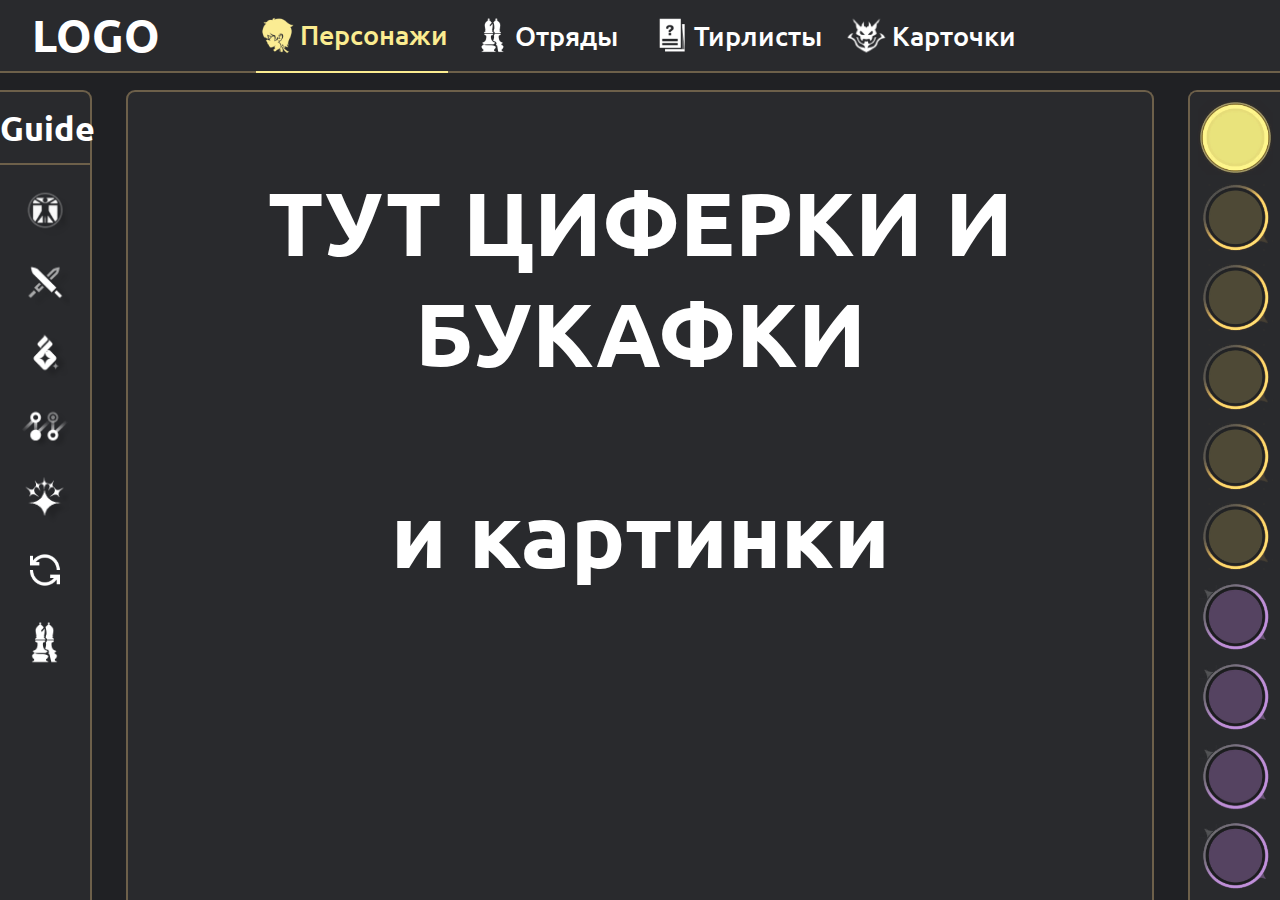
==== cameliya.html @ 07efa01b "Add files via upload" ====
<!DOCTYPE html>
<html lang="ru">
<head>
	<meta charset="UTF-8">
	<meta name="viewport" content="width=device-width, initial-scale=1.0">
	<link rel="stylesheet" href="css/styles.css">
	<title>GOIDA - Characters</title>
</head>
<body>
	<header>
		<div class="header">
			<div class="logo"><h1><a href="index.html">LOGO</a></h1></div>
			<div class="navbar">
			<a href="characters.html" style="color: #FBEC90; margin-top: 0.2vh;
	border-bottom: 0.3vh solid #FBEC90;"><img style="width: 23%; filter: brightness(0) saturate(100%) invert(93%) sepia(58%) saturate(476%) hue-rotate(335deg) brightness(98%) contrast(101%);" src="media/icon/characters.png" alt="">Персонажи</a>
			<a href=""><img style="width: 23%;" src="media/icon/team.png" alt="">Отряды</a>
			<a href=""><img style="width: 23%;" src="media/icon/tier2.png" alt="">Тирлисты</a>
			<a href=""><img style="width: 27%;" src="media/icon/card.png" alt="">Карточки</a>
			</div>
			<div class="links">
			<a target="_blank" href="https://t.me/todaykilya"><img src="https://cdn-icons-png.flaticon.com/128/2111/2111646.png" alt=""></a>
			<a target="_blank" href="https://www.youtube.com/@KazuALL"><img src="https://cdn-icons-png.flaticon.com/128/1384/1384060.png" alt=""></a>
			<a target="_blank" href="https://www.twitch.tv/kazu477"><img src="https://cdn-icons-png.flaticon.com/128/2111/2111668.png" alt=""></a>
			<a target="_blank" href="https://live.vkplay.ru/kazu.all"><img src="https://vkplay.ru/hotbox/showcase/gamelocale/gc_waitplay/7077e66a-56d3-4643-b8ed-37d3e1381aca.png" alt=""></a>
		</div>
		</div>
		
		
		
	</header>
	<main2>
		<div class="right-menu">
			<div class="guide"><h2>Guide</h2></div>
			<div class="sidebar-guide">
				<p style="margin-top: 1vh;"><img src="media/icon/rewiew.png" style="" alt=""></p>
				<p><img src="media/icon/weapon.png" alt=""></p>
				<p><img src="media/icon/echo.png" alt=""></p>
				<p><img src="media/icon/skills.png" alt=""></p>
				<p><img src="media/icon/chains.png" alt=""></p>
				<p><img src="media/icon/rotate.png" alt=""></p>
				<p><img style="" src="media/icon/team.png" alt=""></p>
			</div></div>
		</div>
		<div class="main">
			<h2 style="color: white;
			font-size: 10vh;">ТУТ ЦИФЕРКИ И БУКАФКИ<p>и картинки</p></h2>
			
		</div>
		<div class="left-menu">
			<a class="gold" href="cameliya.html" style="margin-top: 8%;"><img src="media/ring/ringselgold.png" alt=""></a>
			<a class="gold" href="character1s.html"><img src="media/ring/ringnorgold.png" alt=""></a>
			<a class="gold" href="character1s.html"><img src="media/ring/ringnorgold.png" alt=""></a>
			<a class="gold" href="character1s.html"><img src="media/ring/ringnorgold.png" alt=""></a>
			<a class="gold" href="character1s.html"><img src="media/ring/ringnorgold.png" alt=""></a>
			<a class="gold" href="character1s.html"><img src="media/ring/ringnorgold.png" alt=""></a>
			<a class="fiol" href="character1s.html"><img src="media/ring/ringnorfiol.png" alt=""></a>
			<a class="fiol" href="character1s.html"><img src="media/ring/ringnorfiol.png" alt=""></a>
			<a class="fiol" href="character1s.html"><img src="media/ring/ringnorfiol.png" alt=""></a>
			<a class="fiol" href="character1s.html"><img src="media/ring/ringnorfiol.png" alt=""></a>
			<a class="fiol" href="character1s.html"><img src="media/ring/ringnorfiol.png" alt=""></a>
			<a class="fiol" href="character1s.html"><img src="media/ring/ringnorfiol.png" alt=""></a>
			</div>
	</main2>
	<section></section>
</body>
</html>
---- css/styles.css ----
@import url('https://fonts.googleapis.com/css2?family=Playwrite+DE+Grund:wght@100..400&family=Ubuntu:ital,wght@0,300;0,400;0,500;0,700;1,300;1,400;1,500;1,700&display=swap');

body::-webkit-scrollbar {
    width: 0.8vw; 
    height: 100vh;
    background-color: #292a2d;
    border-left: 0.3vh solid #6d604a;

}

body::-webkit-scrollbar-thumb {
	width: ;
	height: 1vh;
    background-color: #202124; 
    border-radius: 1vh; 
    border: 0.3vh solid #6D604A;
}

.left-menu::-webkit-scrollbar {
    width: 0.4vw; 
    height: 100vh;
}

.left-menu::-webkit-scrollbar-thumb {
    background-color: #292a2d; 
    border-radius: 1vh; 
    border: 0.3vh solid #6D604A;
}

body {
	padding: 0;
	margin: 0;
	background-color: #202124;
	display: flex;
	flex-direction: column;
	align-items: center;
	overflow-x: hidden;
	font-family: 'ubuntu';

	}

header {
	width: 100vw;
	height: 8vh;
	color: white;
	display: flex;
	flex-direction: row;
	align-items: center;
	text-align: center;
	justify-content: space-between;
}

.header {
	background-color: #292a2d;
	width: 100%;
	height: 100%;
	display: flex;
	flex-direction: row;
	justify-content: space-between;
	border-bottom: 0.3vh solid #6d604a;
	align-items: center;
}

.logo {
	width: 15%;
}

.logo a {
	text-decoration: none;
	color:white;
}


.navbar {
	display: flex;
	justify-content: space-evenly;
	align-items: center;
	width: 60%;
	height: 100%;
}

.navbar > a{
	text-decoration: none;
	color: white;
	font-size: 3vh;
	font-weight: 500;
  	width: 25%;
  	height: 100%;
  	display: flex;
  	align-items: center;
  	justify-content: center;

}

.navbar > a:hover {
	margin-top: 0.2vh;
	border-bottom: 0.3vh solid #FBEC90;
	background-color: #6d604aba;
	height: 100%;
	width: 25%;
	transition: background-color 0.2s ease-in-out;
}




.links {
	width: 15%;
	height: 100%;
	display: flex;
	justify-content: space-evenly;
	align-items: center;

}

.links > a > img {
	height: 5vh;
}


h1 {
	margin: 0;
	font-size: 5vh;
}

main {
	width: 100vw;
	height: 100vh;
	display: flex;
	justify-content: center;


}

main2 {
	width: 100vw;
	height: 89.8vh;
	display: flex;
	justify-content: space-between;


}

.left-menu {
	width: 7%;
	height: 100%;
	background-color: #292a2d;
	margin-top: 2vh;
	border-top: 0.3vh solid #6d604a;
	border-left: 0.3vh solid #6d604a;
	border-radius: 1vh 0 0 0vh;
	display: flex;
	flex-direction: column;
	align-items: center;
	overflow-y: scroll;
	


}


.left-menu img{
	width: 100%;
}

.fiol {
	background: url(/media/ring/ringnorfiol.png);
	background-size: 100%;
	width: 6vw;
	height: 12vh;
	position: relative;
}

.gold {
	background: url(media/ring/ringnorgold.png);

	background-size: 100%;
	width: 6vw;
	height: 12vh;
	position: relative;
}

.gold:hover {
	background: url(/media/ring/ringholdgold.png);
	background-size: 100%;
}

.fiol:hover {
	background: url(/media/ring/ringholdfiol.png);
	background-size: 100%;
}


.right-menu {
	width: 7%;
	height: 100%;
	background-color: #292a2d;
	margin-top: 2vh;
	border-top: 0.3vh solid #6d604a;
	border-right: 0.3vh solid #6d604a;
	border-radius: 0 1vh 0 0;
	flex-direction: column;
	text-align: center;

}

.guide {
	color: white;
	font-size: 2.5vh;
	border-bottom: 0.3vh solid #6d604a;

}

.guide > h2 {
	margin: 1.5vh 0 1.5vh 0;
}





.sidebar-guide {
	display: flex;
	flex-direction: column;
	align-items: center;

}

.sidebar-guide > p {
	margin: 0;
	color: white;
	width: 100%;
	height: 8vh;
	user-select: none;
    display: flex;
    align-items: center;
    justify-content: center;
}

.sidebar-guide > p > img {
	width: 4vw;	
}

.sidebar-guide > p:hover {
	border-right: 0.3vh solid #FBEC90;
	background-color: #6d604aba;
	transition: background-color 0.2s ease-in-out;
}


.bg > img{
	z-index: 0;
	position: absolute;
	filter: grayscale(100%);
}

.main {
	z-index: 1;
	margin-top: 2vh;
	width: 80%;
	height: 100%;
	background-color: #292a2d;
	border: 0.3vh solid #6D604A;
	border-bottom: none;
	border-radius: 1vh 1vh 0 0;
	display: flex;
	text-align: center;
	flex-direction: row;
	justify-content: center;
}

.wrapper {
	z-index: 1;
	margin-top: 2vh;
	width: 70%;
	height: 100%;
	background-color: #292a2d;
	border: 0.3vh solid #6D604A;
	border-bottom: none;
	border-radius: 1vh 1vh 0 0;
	display: flex;
	text-align: center;
	flex-direction: row;
	justify-content: center;
}

.wrap {
	margin-top: 5%;
	display: flex;
	flex-wrap: wrap;
	justify-content: space-evenly;
	width: 90%;
	height: 100%;
	gap: 3%;
	align-content: flex-start
}

.main > p1 {
	color: white;
	font-size: 2vh;
	padding: 0 2vh 0 2vh;
}

img { 
	pointer-events: none; 
	user-select: none;
}

.resonator {
	width: 13%;
	height: 22%;
	border: 0.3vh solid #6D604A;
	border-radius: 1vh;
	display: flex;
	overflow: hidden;
	justify-content: center;



}

.resonator a > img {
	position: relative;
	width: 100%;
}

button {

}

#playButton {
	cursor: pointer;
	background-color: #292a2d;
	border: none;
	width: 100%;
	height: 100%;

 	 background-image: url('/media/card/cameliya.png');
  	background-size: cover;
}
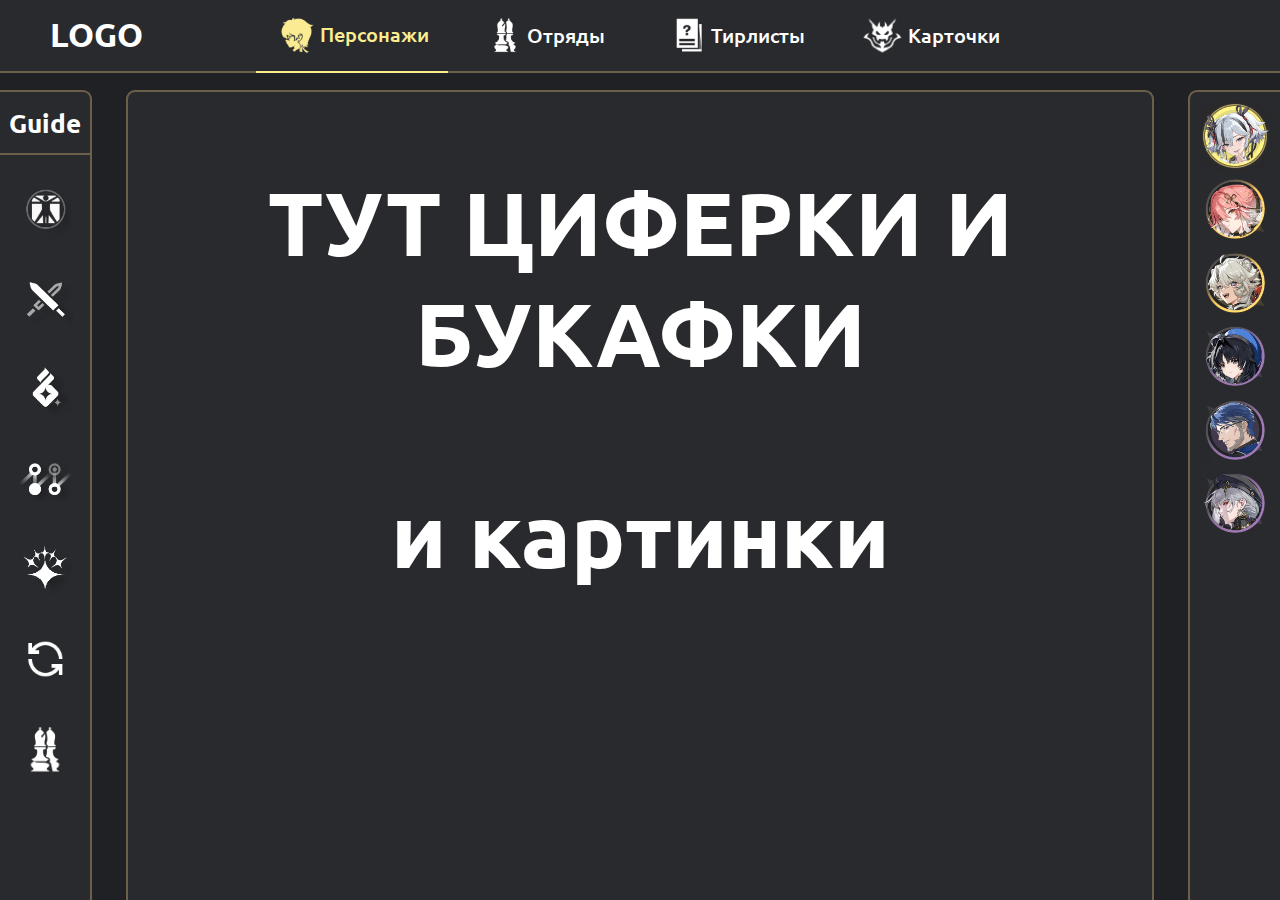
==== commit 37d32ead: "Add files via upload" ====
--- a/cameliya.html
+++ b/cameliya.html
@@ -13,9 +13,9 @@
 			<div class="navbar">
 			<a href="characters.html" style="color: #FBEC90; margin-top: 0.2vh;
 	border-bottom: 0.3vh solid #FBEC90;"><img style="width: 23%; filter: brightness(0) saturate(100%) invert(93%) sepia(58%) saturate(476%) hue-rotate(335deg) brightness(98%) contrast(101%);" src="media/icon/characters.png" alt="">Персонажи</a>
-			<a href=""><img style="width: 23%;" src="media/icon/team.png" alt="">Отряды</a>
-			<a href=""><img style="width: 23%;" src="media/icon/tier2.png" alt="">Тирлисты</a>
-			<a href=""><img style="width: 27%;" src="media/icon/card.png" alt="">Карточки</a>
+			<a href="team.html"><img style="width: 23%;" src="media/icon/team.png" alt="">Отряды</a>
+			<a href="tierlist.html"><img style="width: 23%;" src="media/icon/tier2.png" alt="">Тирлисты</a>
+			<a href="card.html"><img style="width: 27%;" src="media/icon/card.png" alt="">Карточки</a>
 			</div>
 			<div class="links">
 			<a target="_blank" href="https://t.me/todaykilya"><img src="https://cdn-icons-png.flaticon.com/128/2111/2111646.png" alt=""></a>
@@ -47,18 +47,12 @@
 			
 		</div>
 		<div class="left-menu">
-			<a class="gold" href="cameliya.html" style="margin-top: 8%;"><img src="media/ring/ringselgold.png" alt=""></a>
-			<a class="gold" href="character1s.html"><img src="media/ring/ringnorgold.png" alt=""></a>
-			<a class="gold" href="character1s.html"><img src="media/ring/ringnorgold.png" alt=""></a>
-			<a class="gold" href="character1s.html"><img src="media/ring/ringnorgold.png" alt=""></a>
-			<a class="gold" href="character1s.html"><img src="media/ring/ringnorgold.png" alt=""></a>
-			<a class="gold" href="character1s.html"><img src="media/ring/ringnorgold.png" alt=""></a>
-			<a class="fiol" href="character1s.html"><img src="media/ring/ringnorfiol.png" alt=""></a>
-			<a class="fiol" href="character1s.html"><img src="media/ring/ringnorfiol.png" alt=""></a>
-			<a class="fiol" href="character1s.html"><img src="media/ring/ringnorfiol.png" alt=""></a>
-			<a class="fiol" href="character1s.html"><img src="media/ring/ringnorfiol.png" alt=""></a>
-			<a class="fiol" href="character1s.html"><img src="media/ring/ringnorfiol.png" alt=""></a>
-			<a class="fiol" href="character1s.html"><img src="media/ring/ringnorfiol.png" alt=""></a>
+			<a class="gold" style="margin-top: 1vh; background-image: url(/media/ring/ringselgold.png);" href=""><img src="media/iconring/cameliya.png" alt=""></a>
+			<a class="gold"  href=""><img src="media/iconring/changli.png" alt=""></a>
+			<a class="gold"  href=""><img src="media/iconring/furry.png" alt=""></a>
+			<a class="fiol"  href=""><img src="media/iconring/yana.png" alt=""></a>
+			<a class="fiol"  href=""><img src="media/iconring/ded.png" alt=""></a>
+			<a class="fiol"  href=""><img src="media/iconring/sanhua.png" alt=""></a>
 			</div>
 	</main2>
 	<section></section>
--- a/css/styles.css
+++ b/css/styles.css
@@ -1,16 +1,15 @@
 @import url('https://fonts.googleapis.com/css2?family=Playwrite+DE+Grund:wght@100..400&family=Ubuntu:ital,wght@0,300;0,400;0,500;0,700;1,300;1,400;1,500;1,700&display=swap');
 
 body::-webkit-scrollbar {
-    width: 0.8vw; 
-    height: 100vh;
+
     background-color: #292a2d;
     border-left: 0.3vh solid #6d604a;
 
 }
 
 body::-webkit-scrollbar-thumb {
-	width: ;
-	height: 1vh;
+
+
     background-color: #202124; 
     border-radius: 1vh; 
     border: 0.3vh solid #6D604A;
@@ -63,11 +62,23 @@
 
 .logo {
 	width: 15%;
-}
+	height: 100%;
+	h1 {
+		display: flex;
+		width: 100%;
+		height: 100%;
+		justify-content: center;
+		align-items: center;
+
+	}
+}
+
+
 
 .logo a {
 	text-decoration: none;
-	color:white;
+	color: white;
+	font-size: 2.6vw;
 }
 
 
@@ -82,7 +93,7 @@
 .navbar > a{
 	text-decoration: none;
 	color: white;
-	font-size: 3vh;
+	font-size: 1.6vw;
 	font-weight: 500;
   	width: 25%;
   	height: 100%;
@@ -114,7 +125,7 @@
 }
 
 .links > a > img {
-	height: 5vh;
+	width: 5vh;
 }
 
 
@@ -158,36 +169,45 @@
 
 }
 
-
-.left-menu img{
-	width: 100%;
-}
-
 .fiol {
-	background: url(/media/ring/ringnorfiol.png);
-	background-size: 100%;
-	width: 6vw;
-	height: 12vh;
-	position: relative;
+	width: 5.5vw;
+	background-image: url(/media/ring/ringnorfiol.png);
+	background-size: contain;
+	background-repeat: no-repeat;
+    text-align: center;
+    overflow: hidden;
+	img {
+		width: 5.5vw;
+
+	}
+}
+
+.fiol:hover{
+	background-image: url(/media/ring/ringholdfiol.png);
+	background-size: contain;
+	background-repeat: no-repeat;
 }
 
 .gold {
-	background: url(media/ring/ringnorgold.png);
-
-	background-size: 100%;
-	width: 6vw;
-	height: 12vh;
-	position: relative;
-}
-
-.gold:hover {
-	background: url(/media/ring/ringholdgold.png);
-	background-size: 100%;
-}
-
-.fiol:hover {
-	background: url(/media/ring/ringholdfiol.png);
-	background-size: 100%;
+	
+	width: 5.5vw;
+	background-image: url(/media/ring/ringnorgold.png);
+	background-size: contain;
+	background-repeat: no-repeat;
+	    text-align: center;
+    overflow: hidden;
+	img {
+		width: 5.5vw;
+
+	}
+
+}
+
+
+.gold:hover{
+	background-image: url(/media/ring/ringholdgold.png);
+	background-size: contain;
+	background-repeat: no-repeat;
 }
 
 
@@ -206,13 +226,14 @@
 
 .guide {
 	color: white;
-	font-size: 2.5vh;
+	
 	border-bottom: 0.3vh solid #6d604a;
 
 }
 
 .guide > h2 {
 	margin: 1.5vh 0 1.5vh 0;
+	font-size: 2vw;
 }
 
 
@@ -230,7 +251,7 @@
 	margin: 0;
 	color: white;
 	width: 100%;
-	height: 8vh;
+	height: 10vh;
 	user-select: none;
     display: flex;
     align-items: center;
@@ -238,10 +259,11 @@
 }
 
 .sidebar-guide > p > img {
-	width: 4vw;	
+	width: 4.5vw;	
 }
 
 .sidebar-guide > p:hover {
+	margin-left: 0.1vw;
 	border-right: 0.3vh solid #FBEC90;
 	background-color: #6d604aba;
 	transition: background-color 0.2s ease-in-out;
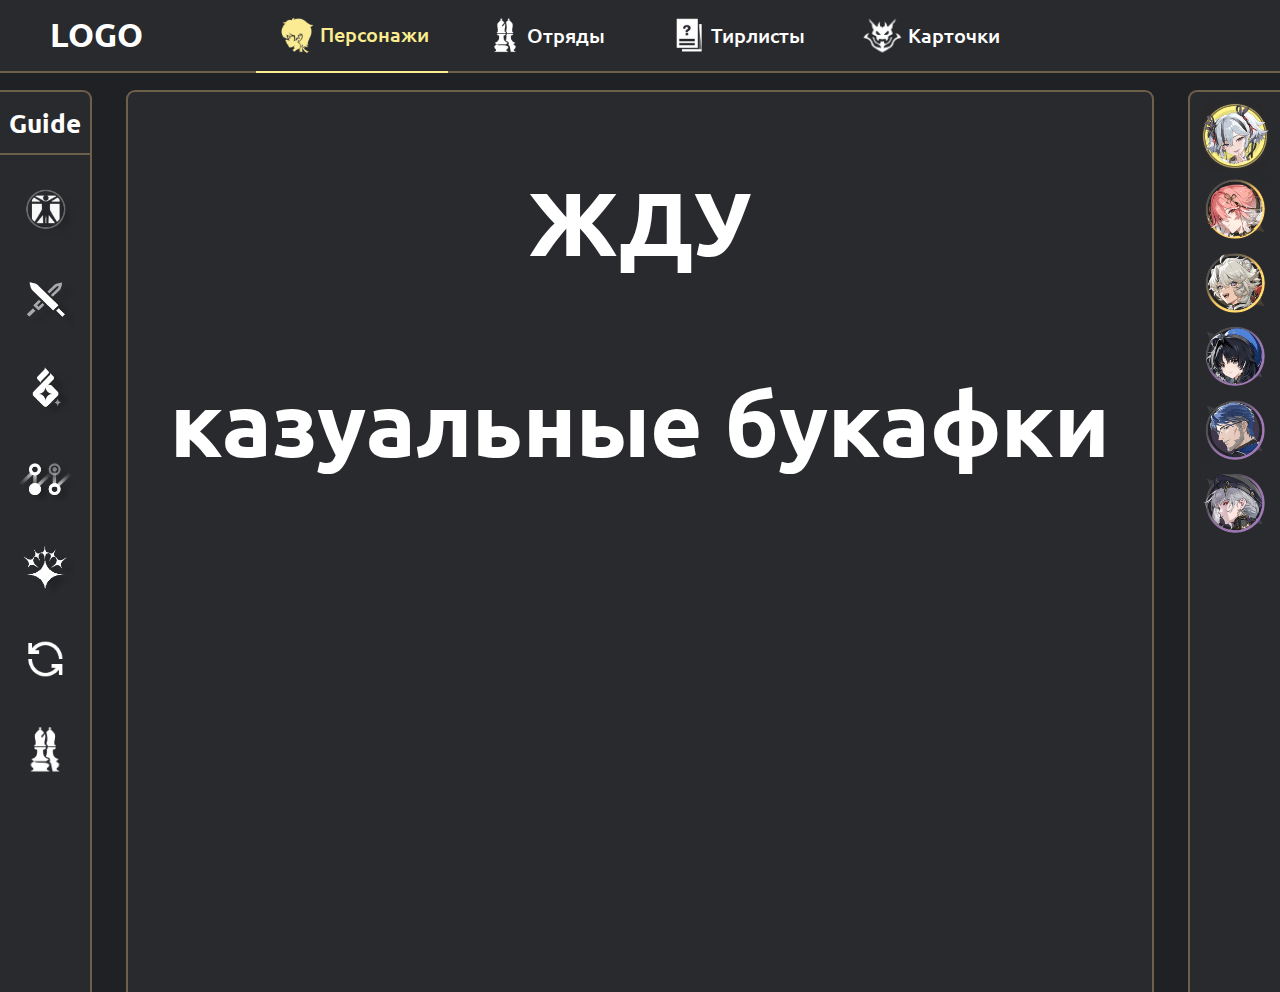
==== commit 88da7432: "Add files via upload" ====
--- a/cameliya.html
+++ b/cameliya.html
@@ -43,7 +43,7 @@
 		</div>
 		<div class="main">
 			<h2 style="color: white;
-			font-size: 10vh;">ТУТ ЦИФЕРКИ И БУКАФКИ<p>и картинки</p></h2>
+			font-size: 10vh;">ЖДУ<p>казуальные букафки</p></h2>
 			
 		</div>
 		<div class="left-menu">
--- a/css/styles.css
+++ b/css/styles.css
@@ -145,7 +145,7 @@
 
 main2 {
 	width: 100vw;
-	height: 89.8vh;
+	height: 100vh;
 	display: flex;
 	justify-content: space-between;
 
@@ -276,6 +276,8 @@
 	filter: grayscale(100%);
 }
 
+
+
 .main {
 	z-index: 1;
 	margin-top: 2vh;
@@ -291,7 +293,7 @@
 	justify-content: center;
 }
 
-.wrapper {
+.main-wrap {
 	z-index: 1;
 	margin-top: 2vh;
 	width: 70%;
@@ -301,20 +303,90 @@
 	border-bottom: none;
 	border-radius: 1vh 1vh 0 0;
 	display: flex;
-	text-align: center;
-	flex-direction: row;
-	justify-content: center;
-}
-
-.wrap {
-	margin-top: 5%;
+	justify-content: center;
+}
+
+.wrapper {
+	margin-top: 1vh;
+	width: 98%;
 	display: flex;
 	flex-wrap: wrap;
-	justify-content: space-evenly;
-	width: 90%;
-	height: 100%;
-	gap: 3%;
-	align-content: flex-start
+	gap: 2vh 1vw;
+	align-content: start;
+	text-align: center;
+	justify-content: center;
+}
+
+.wrapper a{
+	text-decoration: none;
+}
+
+.gold-card {
+	display: flex;
+	flex-direction: column;
+	width: 9vw;
+	height: 21vh;
+	align-items: center;
+	justify-content: center;
+	color: white;
+	background-image: url(/media/frame/frame.png);
+	background-size: 9vw 21vh;
+	background-repeat: no-repeat;
+	transition: transform 0.2s ease-in-out;
+	p {	
+
+        margin: 0;
+        width: 96%;
+        padding-bottom: 0.5vh;
+        height: 20.5%;
+        font-size: 1.5vw;
+        display: flex;
+        align-items: center;
+        justify-content: center;
+	}
+}
+
+.gold-card:hover{
+	transform: scale(1.02);
+	transition: transform 0.2s ease-in-out;
+}	
+
+.img {
+	margin-top: 1.5%;
+	width: 96%;
+	height: 78%;
+	display: flex;
+	position: relative;
+
+}
+
+.img:hover {
+
+}
+
+.img::after {
+	content: '';
+	background-image: url(/media/frame/gold.png);
+	background-repeat: no-repeat;
+	background-size: 9vw 16.5vh;
+	position: absolute;
+    width: 100%; 
+    height: 100%;
+    z-index: 1; 
+}
+
+.img > img {
+	width: 100%;
+	text-align: center;
+	
+
+}
+
+.element {
+	width: 2vw !important; 
+	position: absolute;
+	filter: brightness(0) saturate(100%) invert(83%) sepia(51%) saturate(406%) hue-rotate(359deg) brightness(104%) contrast(105%);;
+	background-size: 10%;
 }
 
 .main > p1 {
@@ -336,9 +408,6 @@
 	display: flex;
 	overflow: hidden;
 	justify-content: center;
-
-
-
 }
 
 .resonator a > img {
@@ -346,6 +415,256 @@
 	width: 100%;
 }
 
+
+
+
+
+
+.main-tir {
+	display: flex;
+	justify-content: center;
+	align-items: center;
+	width: 100vw;
+	height: 91vh;
+	margin-top: 2vh;
+}
+
+.select-tir{
+	width: 15%;
+	height: 100%;
+	display: flex;
+	flex-direction: column;
+	align-items: center;
+	a {
+		color: white;
+		margin-top: 2vh;
+		text-decoration: none;
+		background-color: #292a2d;
+		width: 12vw;
+		padding: 2.5vh 0 2.5vh 0;
+		text-align: center;
+		margin-top: 1vh;
+		font-size: 1vw;
+		border: 0.3vh solid #6D604A;
+		border-radius: 1vw;
+	}
+}
+
+.select-tir a:hover {
+	border: 0.3vh solid #FBEC90;
+	background-color: #6d604aba;
+	transition: background-color 0.2s ease-in-out;
+}
+
+.tir-info {
+	justify-content: center;
+	align-items: center;
+	display: flex;
+	border-radius: 1vh; 
+	border: 0.3vh solid #6D604A;
+	width: 70%;
+	height: 100%;
+	background-color: #292a2d;
+}
+
+.legend {
+	width: 15%;
+	height: 100%;
+	display: flex;
+	flex-direction: column;
+	align-items: center;
+	text-align: center;
+	p1 {
+		color: white;
+		font-size: 1.5vw;
+	}
+}
+
+.legend p {
+	color: white;
+	font-size: 1.5vw;
+	
+}
+
+.tierlist{
+	display: flex;
+	flex-direction: column;
+	width: 100%;
+	margin-top: 1vh;
+}
+
+.shiza{
+	display: flex;
+	width: 100%;
+	margin-top: 1vh;
+	
+}
+
+.wrap-tir {
+	margin-top: 0.5vh;
+	justify-content: space-evenly;
+	height: 49.3vh;
+	display: flex;
+	flex-wrap: wrap;
+	border-bottom: 0.3vh solid #6D604A;
+
+}
+
+.vr-stroke{
+	display: flex;
+	flex-wrap: wrap;
+	flex-direction: column;
+	justify-content: start;
+	margin-top: 0.3vh;
+	width: 40%;
+	height: 100%;
+	background-color: #202124;
+	border-right: 0.3vh solid #6D604A;
+}
+
+.cont-tir {
+	background-color: #292a2d;
+	width: 6.63vw;
+	height: 12vh;
+	background-image: url(/media/frame/frame.png);
+	background-size: contain;
+	background-repeat: no-repeat;
+	display: flex;
+}
+
+
+
+.card1 {
+	display: flex;
+	flex-direction: column;
+	height: 12vh;
+	width: 4.9vw;
+	text-align: center;
+	p1 {
+		color: white;
+		font-size: 1vw;
+	}
+}
+
+.category {
+	display: flex;
+	flex-direction: column;
+	justify-content: space-evenly;
+	margin-left: 0.43vw;
+}
+
+.category span{
+	overflow: hidden;
+	text-overflow: clip;
+	font-size: 0.85vw;
+	font-weight: 500;
+	color: black;
+	text-align: center;
+	border: 0.3vh solid #6D604A;
+	width: 1vw;
+	height: 2vh;
+	border-radius: 0.3vw;
+	transition: width 0.2s ease-in-out;
+}
+
+.category span:hover{
+	position: relative;
+	width: 5vw;
+	height: 2vh;
+	font-size: 0.85vw;
+	transition: width 0.2s ease-in-out;
+
+
+}
+
+.icontir {
+	width: 4.9vw;
+	height: 9.5vh;
+}
+
+
+
+
+
+.gr-stroke {
+	margin-top: 5.4vh;
+	display: flex;
+	flex-direction: column;
+	width: 3vw;
+	height: 250vh;
+	border-right: 0.3vh solid #6D604A;
+	justify-content: start;
+
+	background-color: #202124;
+}
+
+.gr-stroke p{
+	text-align: center;
+	display: flex;
+	justify-content: center;
+	align-items: center;
+	color: white;
+	width: 100%;
+	height: 50vh;
+	margin: 0;
+	border-bottom: 0.3vh solid #6D604A;
+	font-size: 2vw;
+	writing-mode: vertical-rl;
+	transform: rotate(180deg);
+}
+
+.vr-stroke p {
+	display: flex;
+	justify-content: center;
+	align-items: center;
+	color: white;
+	font-size: 1.5vw;
+	margin: 0;
+	width: 100%;
+	height: 5vh;
+	border-bottom: 0.3vh solid #6D604A;
+	margin-bottom: 0;
+}
+
+.stroke {
+	display: flex;
+	flex-direction: row;
+	align-items: center;
+	justify-content: start;
+	margin-top: 0.3vh;
+	width: 100%;
+	height: 10%;
+	background-color: #202124;
+	p {
+		width: 5vw;
+		height: 100%;
+		display: flex;
+		align-items: center;
+		justify-content: center;
+		min-height: 10%;
+		word-break: break-all;
+		color: black;
+		font-size: 0.9vw;
+	}
+}
+
+.char {
+	display: flex;
+	align-items: center;
+	img{
+		width: 4.6vw;
+	}
+}
+
+.menu {
+
+	background-color: #292a2d;
+	position: sticky;
+	width: 2vw;
+	height: 1vh;
+	border-bottom: 0.3vh solid #6D604A;
+}
+
 button {
 
 }
